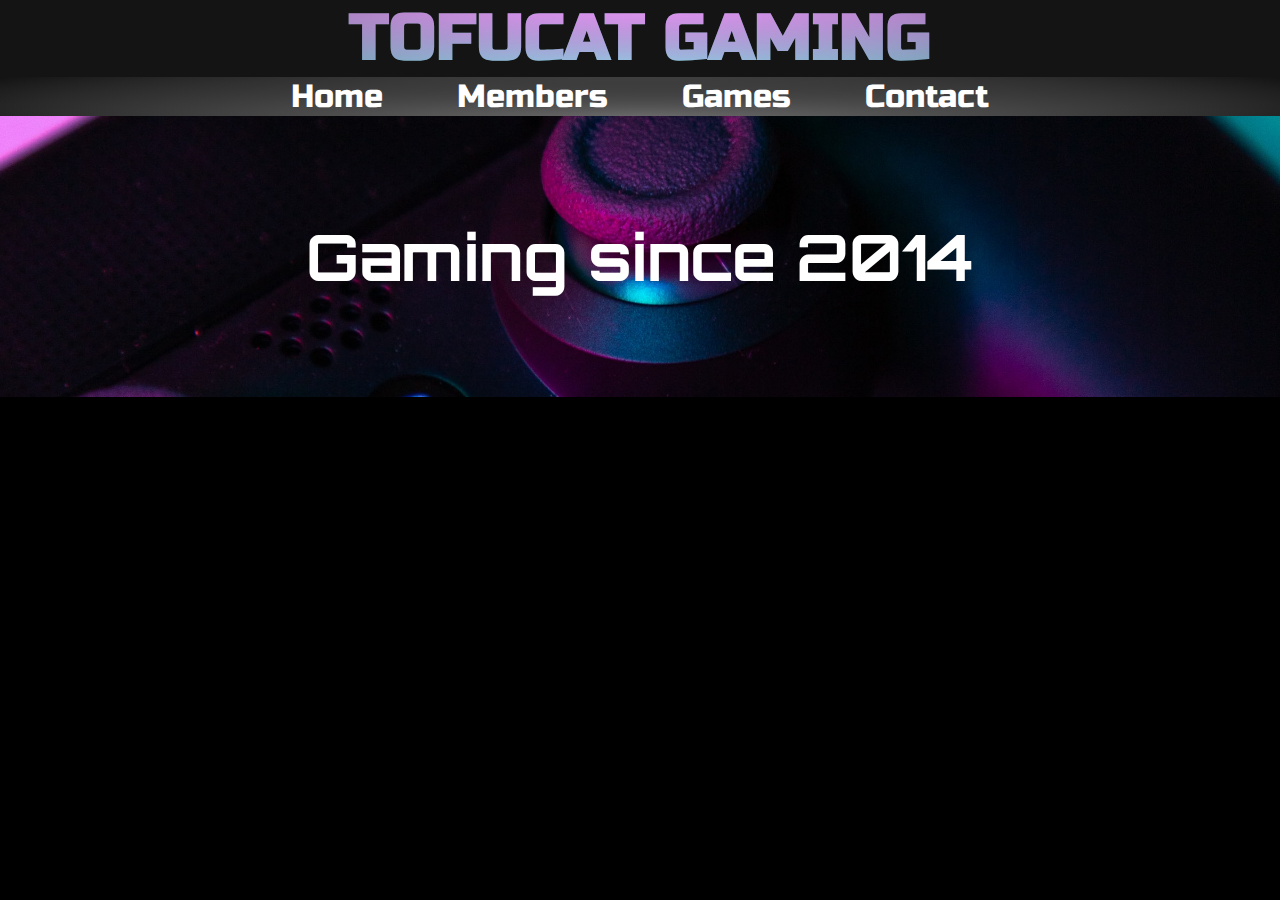
==== index.html @ 0c2eaec6 "-make dropdown cover intro section -change gradients to elipse -fit background image to intro sectio" ====
<!DOCTYPE html>
<html>
  <body>
    <head>
      <title>TofuCat Gaming</title>
      <link rel="stylesheet" href="./resources/style.css" />
      <meta name="viewport" content="width=device-width, initial-scale=1.0" />
      <link rel="preconnect" href="https://fonts.googleapis.com" />
      <link rel="preconnect" href="https://fonts.gstatic.com" crossorigin />
      <link
        href="https://fonts.googleapis.com/css2?family=Orbitron&family=Russo+One&display=swap"
        rel="stylesheet"
      />
    </head>

    <header>
      <div class="title">
        <h1 id="title-hi">TOFUCAT GAMING</h1>
      </div>
      <nav>
        <div class="topnav" id="myTopnav">
          <!-- Large screen nav links-->
          <ul>
            <li>
              <a href="#home">Home</a>
            </li>
            <li>
              <a href="#members">Members</a>
            </li>
            <li>
              <a href="#games">Games</a>
            </li>
            <li>
              <a href="#contact">Contact</a>
            </li>
          </ul>

          <!-- Small screen nav menu button-->
          <div class="menu-icon" onclick="myFunction()">
            <div class="menu-icon-bars"></div>
            <div class="menu-icon-bars"></div>
            <div class="menu-icon-bars"></div>
          </div>
        </div>
      </nav>
    </header>
    <main>
      <section class="intro">
        <h1>Gaming since 2014</h1>
      </section>
    </main>
    <script src="resources/tofuscript.js"></script>
  </body>
</html>
---- resources/style.css ----
body {
  font-size: 16px;
  margin: 0;
  background-color: black;
}

h1 {
  font-size: 4rem;
  text-align: center;
}

/* Styling for Header and Navbar */

.title {
  background-color: rgb(20, 20, 20);
  margin: 0 auto;
}

#title-hi {
  font-family: "Russo One", sans-serif;
  margin: 0 auto;
  background: radial-gradient(ellipse at top, #f396ff, transparent),
            radial-gradient(ellipse at bottom, #5dffe4, transparent););
  background-clip: text;
  -webkit-background-clip: text;
  -moz-background-clip: text;
  color: transparent;
}

.topnav {
  display: flex;
  justify-content: space-around;
  background: radial-gradient(ellipse at top, #3f3f3f, transparent),
            radial-gradient(ellipse at bottom, #7a7a7a, transparent);
  font-family: "Russo One", sans-serif;
  font-size: 2rem;
  overflow: hidden;
  z-index: 5;
}

.topnav ul {
  list-style-type: none;
  margin: 0;
  padding: 0;
}

.topnav a {
  text-decoration: none;
  color: white;
  padding: 0 2rem;
  border-radius: 5px;
}

.topnav a:hover {
  background-color: greenyellow;
  color: rgb(121, 121, 121);
}

.topnav li {
  display: inline;
}

@media screen and (max-width: 761px) {
  .topnav {
    font-size: 1.5rem;
  }
}

.menu-icon {
  display: none;
}

@media screen and (max-width: 635px) {
  .topnav ul {
    display: none;
  }

  .menu-icon {
    display: block;
    padding: 5px;
    border-radius: 5px;
    z-index: 2;
  }

  .menu-icon:hover {
    background-color: greenyellow;
  }

  .menu-icon-bars {
    background-color: white;
    width: 4rem;
    height: 0.25rem;
    margin: 10px;
    border-radius: 10px;
  }

  .menu-icon:hover .menu-icon-bars {
    background-color: rgb(121, 121, 121);
  }

  /* Styling for topnav on small screens */

  .topnav.responsive .menu-icon {
  }

  /*For animation of dropdown menu */
  @keyframes menuFade {
    0% {
      opacity: 0;
    }
    100% {
      opacity: 100%;
    }
  }

  .topnav.responsive ul {
    display: flex;
    flex-flow: column nowrap;
    justify-content: space-around;
    align-items: center;
    padding: 0 100%;
    background-color: rgb(53, 53, 53);
    margin-top: 62px;
    animation: menuFade 500ms ease-in-out forwards;
    z-index: 2;
    position: absolute;
  }

  .topnav.responsive ul li {
    border: 1px solid rgb(121, 121, 121);
    border-style: none none solid none;
    padding: 0 100%;
    position: relative;
  }

  .topnav.responsive li:hover {
    background-color: greenyellow;
    animation: menuFade 400ms ease-in-out forwards;
  }

  .topnav.responsive li:hover a {
    color: rgb(53, 53, 53);
  }

  .topnav.responsive a {
    font-size: 3rem;
  }
}

/* Styling for Intro Section */

.intro {
  background-image: url(/resources/images/ps4_controller.jpg);
  background-repeat: no-repeat;
  background-size: clip;
  background-position: center;
  background-size: 100%;
  z-index: 1;
}

.intro h1 {
  font-family: "Orbitron", sans-serif;
  color: white;
  padding: 100px 0;
  margin: 0;
}
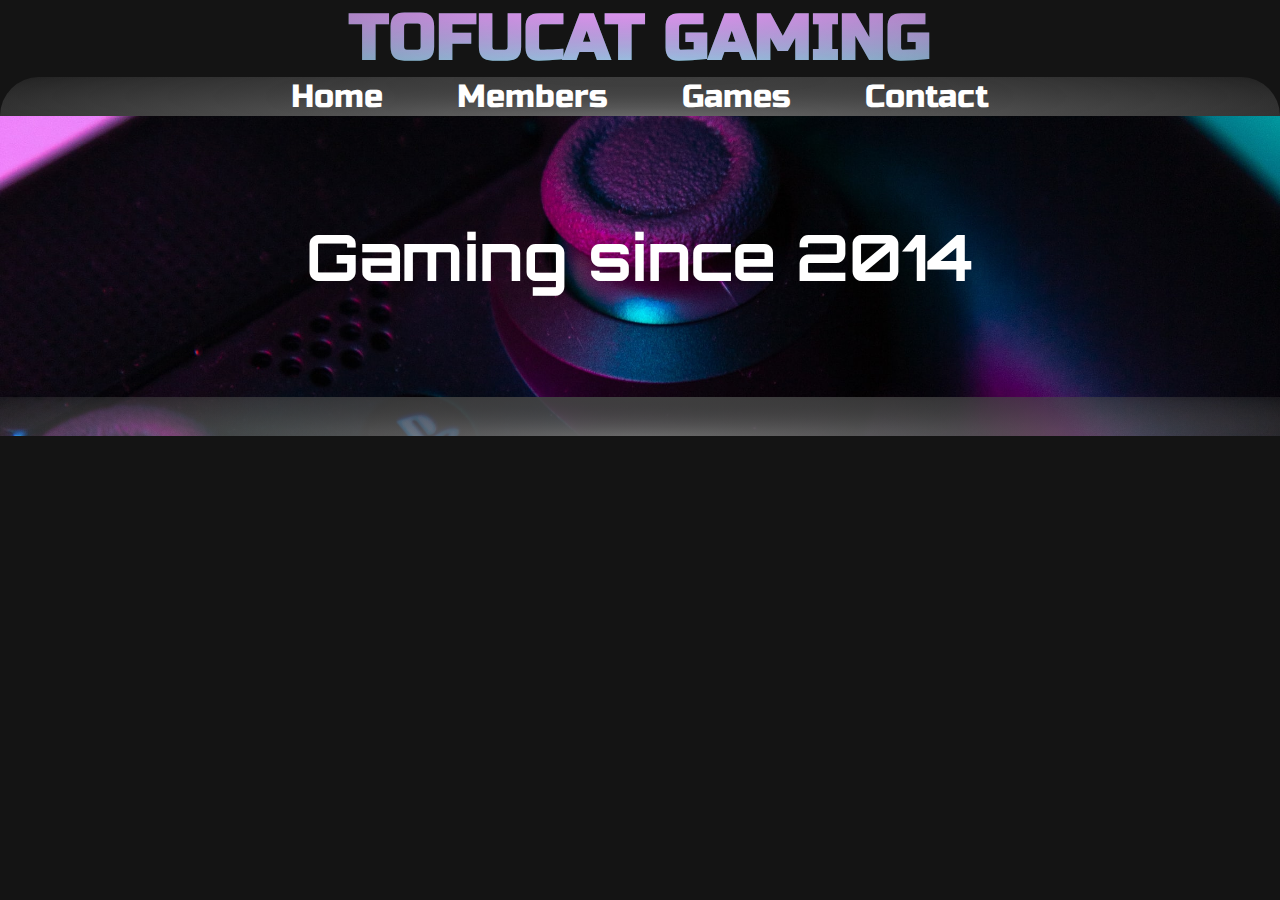
==== commit 75ceae65: "tweak title sizes and add intro footer" ====
--- a/index.html
+++ b/index.html
@@ -25,7 +25,7 @@
               <a href="#home">Home</a>
             </li>
             <li>
-              <a href="#members">Members</a>
+              <a href="members.html">Members</a>
             </li>
             <li>
               <a href="#games">Games</a>
@@ -47,6 +47,7 @@
     <main>
       <section class="intro">
         <h1>Gaming since 2014</h1>
+        <div class="intro-footer"></div>
       </section>
     </main>
     <script src="resources/tofuscript.js"></script>
--- a/resources/style.css
+++ b/resources/style.css
@@ -1,11 +1,20 @@
+html {
+}
+
 body {
   font-size: 16px;
   margin: 0;
-  background-color: black;
+  background-color: rgb(20, 20, 20);
 }
 
 h1 {
   font-size: 4rem;
+  text-align: center;
+}
+
+h2 {
+  font-family: "Orbitron", sans-serif;
+  font-size: 3rem;
   text-align: center;
 }
 
@@ -20,7 +29,7 @@
   font-family: "Russo One", sans-serif;
   margin: 0 auto;
   background: radial-gradient(ellipse at top, #f396ff, transparent),
-            radial-gradient(ellipse at bottom, #5dffe4, transparent););
+    radial-gradient(ellipse at bottom, #5dffe4, transparent);
   background-clip: text;
   -webkit-background-clip: text;
   -moz-background-clip: text;
@@ -31,11 +40,13 @@
   display: flex;
   justify-content: space-around;
   background: radial-gradient(ellipse at top, #3f3f3f, transparent),
-            radial-gradient(ellipse at bottom, #7a7a7a, transparent);
+    radial-gradient(ellipse at bottom, #7a7a7a, transparent);
   font-family: "Russo One", sans-serif;
   font-size: 2rem;
   overflow: hidden;
   z-index: 5;
+  border-start-end-radius: 50px;
+  border-start-start-radius: 50px;
 }
 
 .topnav ul {
@@ -71,6 +82,20 @@
 }
 
 @media screen and (max-width: 635px) {
+  .title h1 {
+    font-size: 3rem;
+  }
+  .intro h1 {
+    font-size: 2rem;
+  }
+
+  @media screen and (max-width: 450px) {
+    .title h1 {
+      font-size: 2.5rem;
+      padding: 10px 0;
+    }
+  }
+
   .topnav ul {
     display: none;
   }
@@ -98,61 +123,76 @@
     background-color: rgb(121, 121, 121);
   }
 
-  /* Styling for topnav on small screens */
-
-  .topnav.responsive .menu-icon {
-  }
-
-  /*For animation of dropdown menu */
-  @keyframes menuFade {
-    0% {
-      opacity: 0;
-    }
-    100% {
-      opacity: 100%;
-    }
-  }
-
-  .topnav.responsive ul {
-    display: flex;
-    flex-flow: column nowrap;
-    justify-content: space-around;
-    align-items: center;
-    padding: 0 100%;
-    background-color: rgb(53, 53, 53);
-    margin-top: 62px;
-    animation: menuFade 500ms ease-in-out forwards;
-    z-index: 2;
-    position: absolute;
-  }
-
-  .topnav.responsive ul li {
-    border: 1px solid rgb(121, 121, 121);
-    border-style: none none solid none;
-    padding: 0 100%;
-    position: relative;
-  }
-
-  .topnav.responsive li:hover {
-    background-color: greenyellow;
-    animation: menuFade 400ms ease-in-out forwards;
-  }
-
-  .topnav.responsive li:hover a {
-    color: rgb(53, 53, 53);
-  }
-
-  .topnav.responsive a {
-    font-size: 3rem;
-  }
+  .members h1 {
+    font-size: 2.5rem;
+  }
+
+  h2 {
+    font-size: 2rem;
+  }
+}
+
+@media screen and (max-width: 415px) {
+  h2 {
+    font-size: 1.5rem;
+  }
+}
+
+/* Styling for topnav on small screens */
+
+/*For fade in animations*/
+@keyframes menuFade {
+  0% {
+    opacity: 0;
+  }
+  100% {
+    opacity: 100%;
+  }
+}
+
+.topnav.responsive ul {
+  display: flex;
+  flex-flow: column nowrap;
+  justify-content: space-around;
+  align-items: center;
+  padding: 0 100%;
+  background: linear-gradient(
+    90deg,
+    rgb(73, 73, 73),
+    rgb(20, 20, 20),
+    rgb(73, 73, 73)
+  );
+  margin-top: 62px;
+  animation: menuFade 500ms ease-in-out forwards;
+  z-index: 2;
+  position: absolute;
+}
+
+.topnav.responsive ul li {
+  border: 1px solid rgb(121, 121, 121);
+  border-style: none none solid none;
+  padding: 10px 100%;
+  position: relative;
+}
+
+.topnav.responsive li:hover {
+  background-color: greenyellow;
+  animation: menuFade 400ms ease-in-out forwards;
+}
+
+.topnav.responsive li:hover a {
+  color: rgb(20, 20, 20);
+}
+
+.topnav.responsive a {
+  font-size: 2.75rem;
 }
 
 /* Styling for Intro Section */
 
 .intro {
-  background-image: url(/resources/images/ps4_controller.jpg);
+  background-image: url(./images/ps4_controller.jpg);
   background-repeat: no-repeat;
-  background-size: clip;
   background-position: center;
   background-size: 100%;
   z-index: 1;
@@ -164,3 +204,52 @@
   padding: 100px 0;
   margin: 0;
 }
+
+.intro-footer {
+  width: 100%;
+  height: 39px;
+  background: radial-gradient(ellipse at top, #3f3f3f, transparent),
+    radial-gradient(ellipse at bottom, #7a7a7a, transparent);
+}
+
+/* Styling for members page */
+
+.members {
+  display: flex;
+  flex-flow: column nowrap;
+}
+
+.members h1 {
+  font-family: "Russo One", sans-serif;
+  color: black;
+  background-color: white;
+  border-radius: 10px;
+  margin: 10px auto;
+  width: 75%;
+  text-overflow: clip;
+}
+
+.member-profile {
+  background: linear-gradient(greenyellow, rgb(233, 255, 197));
+  margin: 10px auto;
+  border: 10px solid white;
+  border-style: none solid;
+  border-radius: 10px;
+  width: 70%;
+  opacity: 0;
+}
+
+#a {
+  animation: menuFade 900ms ease-in-out forwards;
+  animation-delay: 150ms;
+}
+
+#b {
+  animation: menuFade 900ms ease-in-out forwards;
+  animation-delay: 550ms;
+}
+
+#c {
+  animation: menuFade 900ms ease-in-out forwards;
+  animation-delay: 950ms;
+}
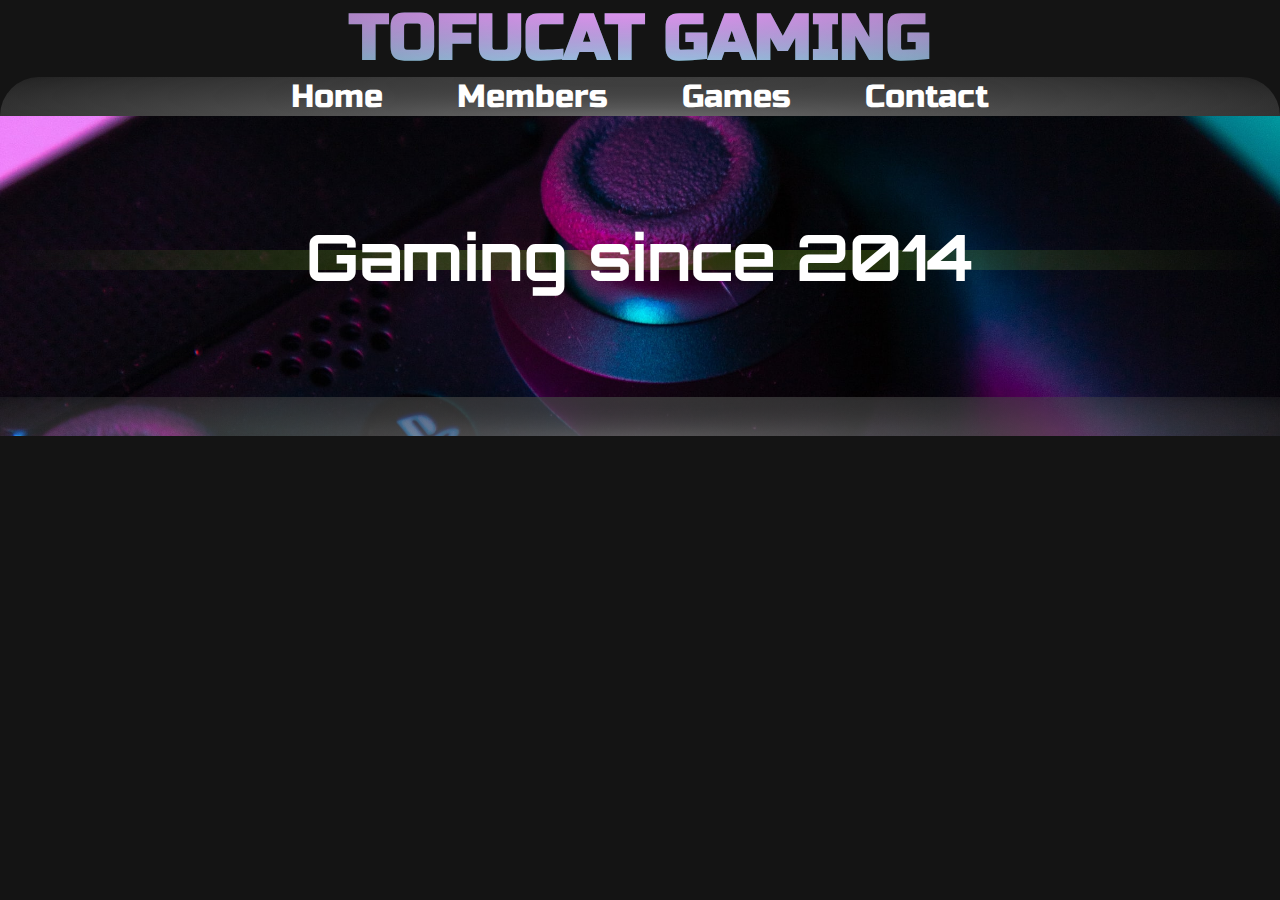
==== commit 7df03b8a: "add intro-add-on div and tweak members h2" ====
--- a/index.html
+++ b/index.html
@@ -46,6 +46,7 @@
     </header>
     <main>
       <section class="intro">
+        <div class="intro-h1-addon"></div>
         <h1>Gaming since 2014</h1>
         <div class="intro-footer"></div>
       </section>
--- a/resources/style.css
+++ b/resources/style.css
@@ -164,7 +164,7 @@
   );
   margin-top: 62px;
   animation: menuFade 500ms ease-in-out forwards;
-  z-index: 2;
+  z-index: 3;
   position: absolute;
 }
 
@@ -195,14 +195,15 @@
   background-repeat: no-repeat;
   background-position: center;
   background-size: 100%;
-  z-index: 1;
 }
 
 .intro h1 {
+  position: relative;
   font-family: "Orbitron", sans-serif;
   color: white;
   padding: 100px 0;
   margin: 0;
+  z-index: 2;
 }
 
 .intro-footer {
@@ -210,6 +211,23 @@
   height: 39px;
   background: radial-gradient(ellipse at top, #3f3f3f, transparent),
     radial-gradient(ellipse at bottom, #7a7a7a, transparent);
+  opacity: 80%;
+}
+
+.intro-h1-addon {
+  position: absolute;
+  background: linear-gradient(
+    90deg,
+    transparent,
+    greenyellow,
+    greenyellow,
+    transparent
+  );
+  width: 100%;
+  height: 20px;
+  z-index: 1;
+  margin-top: 134px;
+  opacity: 20%;
 }
 
 /* Styling for members page */
@@ -223,10 +241,8 @@
   font-family: "Russo One", sans-serif;
   color: black;
   background-color: white;
-  border-radius: 10px;
-  margin: 10px auto;
-  width: 75%;
-  text-overflow: clip;
+  margin: 20px auto;
+  width: 100%;
 }
 
 .member-profile {
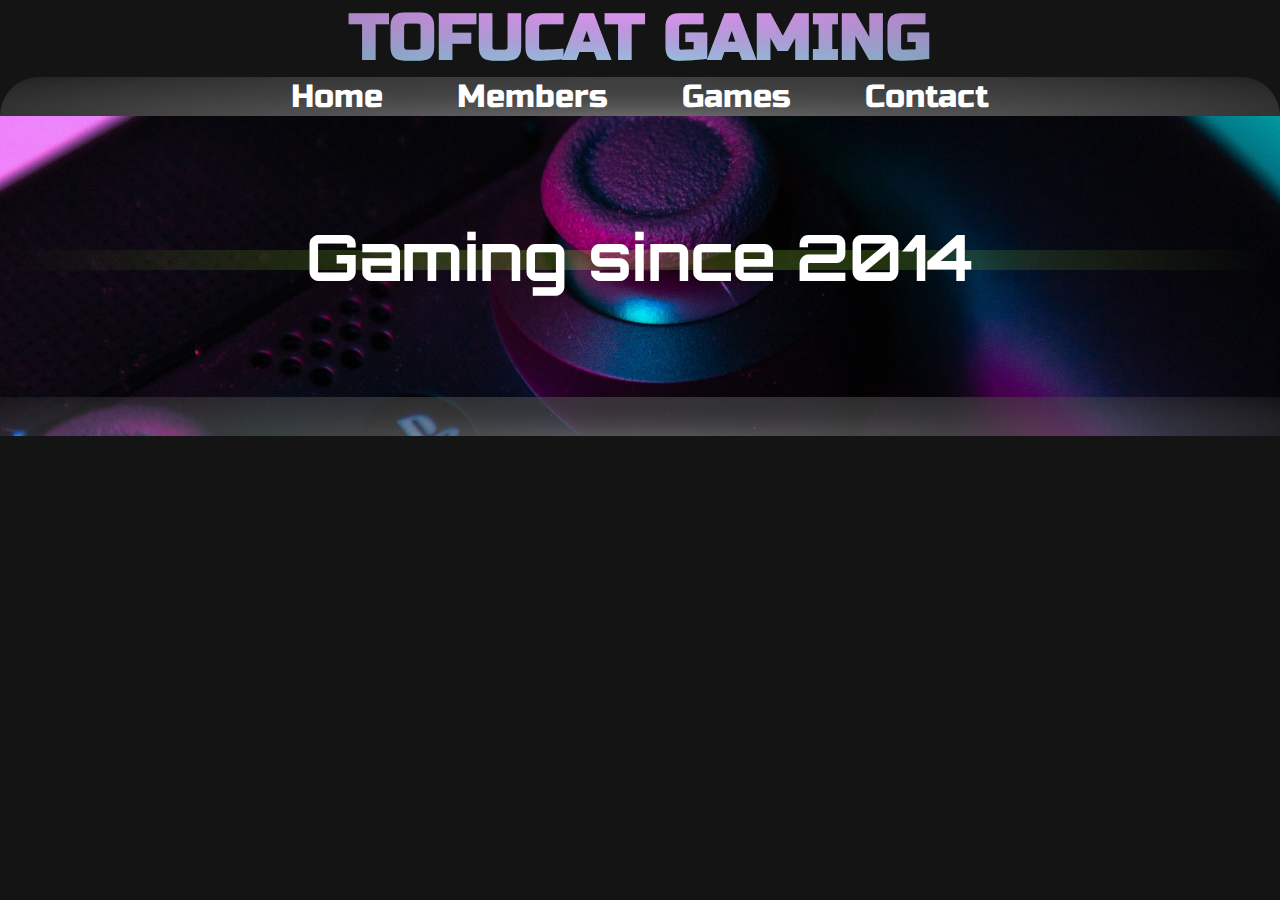
==== commit 331272d2: "fix greenline behind intro h1 div" ====
--- a/index.html
+++ b/index.html
@@ -46,7 +46,7 @@
     </header>
     <main>
       <section class="intro">
-        <div class="intro-h1-addon"></div>
+        <div class="intro-h1-greenline"></div>
         <h1>Gaming since 2014</h1>
         <div class="intro-footer"></div>
       </section>
--- a/resources/style.css
+++ b/resources/style.css
@@ -214,8 +214,8 @@
   opacity: 80%;
 }
 
-.intro-h1-addon {
-  position: absolute;
+.intro-h1-greenline {
+  position: fixed;
   background: linear-gradient(
     90deg,
     transparent,
@@ -230,6 +230,12 @@
   opacity: 20%;
 }
 
+@media screen and (max-width: 635px) {
+  .intro-h1-greenline {
+    margin-top: 112px;
+  }
+}
+
 /* Styling for members page */
 
 .members {
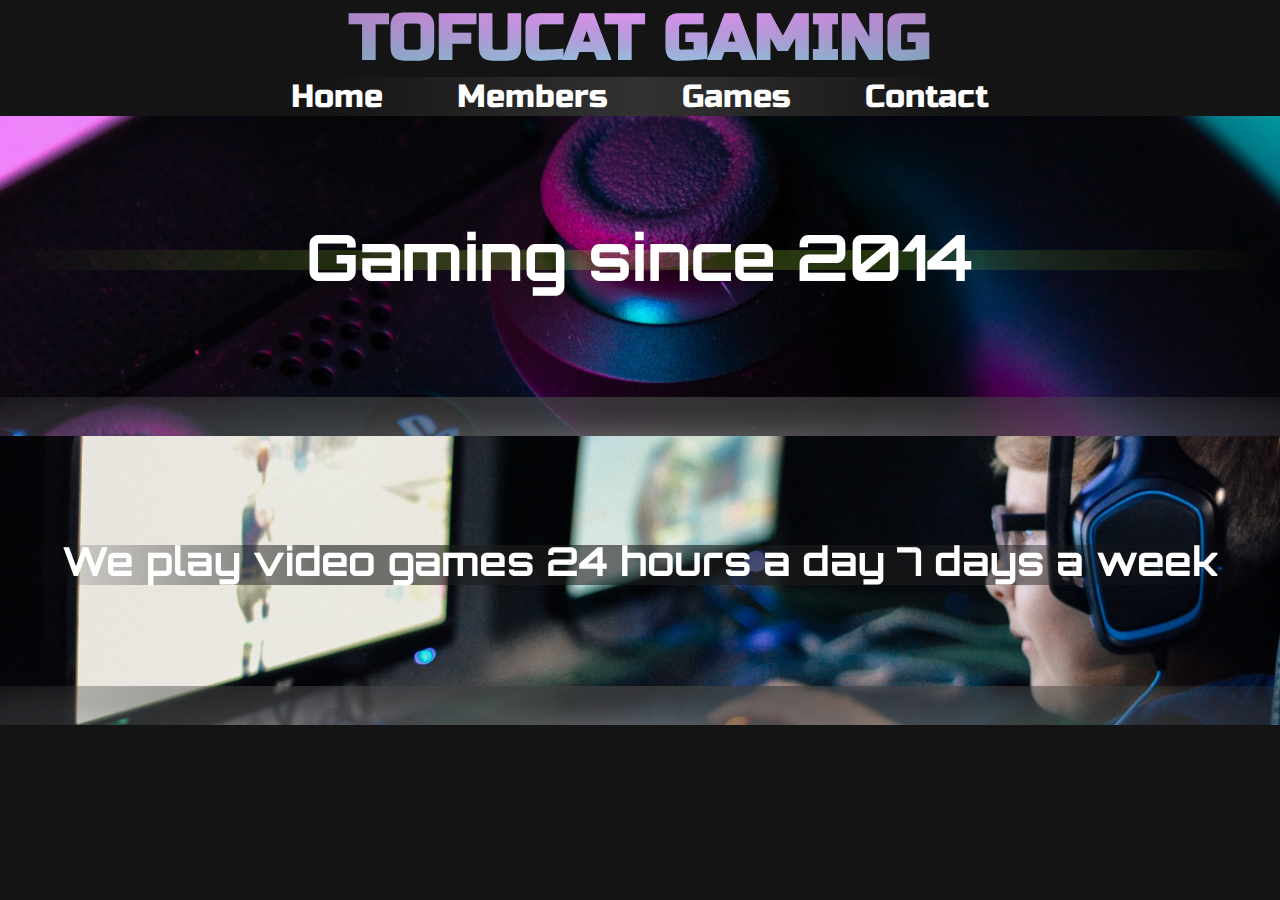
==== commit f9fc627f: "add statement section and member background image" ====
--- a/index.html
+++ b/index.html
@@ -45,10 +45,15 @@
       </nav>
     </header>
     <main>
-      <section class="intro">
-        <div class="intro-h1-greenline"></div>
+      <section class="container" id="intro">
+        <div class="h1-background-line" id="intro"></div>
         <h1>Gaming since 2014</h1>
-        <div class="intro-footer"></div>
+        <div class="container-footer"></div>
+      </section>
+      <section class="container" id="statement">
+        <div class="h1-background-line" id="statement"></div>
+        <h1>We play video games 24 hours a day 7 days a week</h1>
+        <div class="container-footer"></div>
       </section>
     </main>
     <script src="resources/tofuscript.js"></script>
--- a/resources/style.css
+++ b/resources/style.css
@@ -1,6 +1,3 @@
-html {
-}
-
 body {
   font-size: 16px;
   margin: 0;
@@ -39,8 +36,14 @@
 .topnav {
   display: flex;
   justify-content: space-around;
-  background: radial-gradient(ellipse at top, #3f3f3f, transparent),
-    radial-gradient(ellipse at bottom, #7a7a7a, transparent);
+  background: linear-gradient(
+    90deg,
+    transparent,
+    transparent,
+    rgb(50, 50, 50),
+    transparent,
+    transparent
+  );
   font-family: "Russo One", sans-serif;
   font-size: 2rem;
   overflow: hidden;
@@ -64,7 +67,7 @@
 
 .topnav a:hover {
   background-color: greenyellow;
-  color: rgb(121, 121, 121);
+  color: rgb(20, 20, 20);
 }
 
 .topnav li {
@@ -81,12 +84,24 @@
   display: none;
 }
 
-@media screen and (max-width: 635px) {
+@media screen and (max-width: 659px) {
   .title h1 {
     font-size: 3rem;
   }
-  .intro h1 {
+
+  .container h1 {
     font-size: 2rem;
+  }
+
+  #intro.h1-background-line {
+    margin-top: 112px;
+  }
+  .topnav a {
+    width: 100%;
+  }
+
+  .topnav a:hover {
+    background-color: transparent;
   }
 
   @media screen and (max-width: 450px) {
@@ -120,7 +135,7 @@
   }
 
   .menu-icon:hover .menu-icon-bars {
-    background-color: rgb(121, 121, 121);
+    background-color: rgb(20, 20, 20);
   }
 
   .members h1 {
@@ -176,7 +191,7 @@
 }
 
 .topnav.responsive li:hover {
-  background-color: greenyellow;
+  background: linear-gradient(90deg, transparent, greenyellow, transparent);
   animation: menuFade 400ms ease-in-out forwards;
 }
 
@@ -185,19 +200,22 @@
 }
 
 .topnav.responsive a {
-  font-size: 2.75rem;
+  font-size: 2.55rem;
 }
 
 /* Styling for Intro Section */
 
-.intro {
-  background-image: url(./images/ps4_controller.jpg);
+.container {
   background-repeat: no-repeat;
   background-position: center;
   background-size: 100%;
 }
 
-.intro h1 {
+#intro.container {
+  background-image: url(./images/ps4_controller.jpg);
+}
+
+.container h1 {
   position: relative;
   font-family: "Orbitron", sans-serif;
   color: white;
@@ -206,7 +224,7 @@
   z-index: 2;
 }
 
-.intro-footer {
+.container-footer {
   width: 100%;
   height: 39px;
   background: radial-gradient(ellipse at top, #3f3f3f, transparent),
@@ -214,7 +232,7 @@
   opacity: 80%;
 }
 
-.intro-h1-greenline {
+.h1-background-line {
   position: fixed;
   background: linear-gradient(
     90deg,
@@ -230,9 +248,42 @@
   opacity: 20%;
 }
 
-@media screen and (max-width: 635px) {
-  .intro-h1-greenline {
-    margin-top: 112px;
+/*Styling for Statement Section*/
+
+#statement.container {
+  background-image: url(./images/fortnite_kid_pc.jpg);
+}
+
+#statement h1 {
+  font-size: 2.5rem;
+}
+
+#statement.h1-background-line {
+  background: linear-gradient(
+    90deg,
+    transparent,
+    rgb(29, 29, 29),
+    rgb(29, 29, 29),
+    rgb(29, 29, 29),
+    transparent
+  );
+  height: 40px;
+  opacity: 60%;
+  margin-top: 109px;
+}
+
+@media screen and (max-width: 1142px) {
+  #statement.h1-background-line {
+    height: 85px;
+  }
+}
+
+@media screen and (max-width: 589px) {
+  #statement.h1-background-line {
+    height: 110px;
+  }
+  #statement h1 {
+    font-size: 2rem;
   }
 }
 
@@ -241,18 +292,23 @@
 .members {
   display: flex;
   flex-flow: column nowrap;
+  background-image: url(./images/e_sport.jpg);
+  background-repeat: no-repeat;
+  background-position: center;
+  background-size: cover;
+  padding-bottom: 200px;
 }
 
 .members h1 {
   font-family: "Russo One", sans-serif;
   color: black;
-  background-color: white;
+  background: linear-gradient(90deg, transparent, white, transparent);
   margin: 20px auto;
   width: 100%;
 }
 
 .member-profile {
-  background: linear-gradient(greenyellow, rgb(233, 255, 197));
+  background: linear-gradient(greenyellow, rgb(223, 255, 171));
   margin: 10px auto;
   border: 10px solid white;
   border-style: none solid;
@@ -261,6 +317,10 @@
   opacity: 0;
 }
 
+.member-profile:hover {
+  background: linear-gradient(rgb(201, 201, 201), rgb(172, 172, 172));
+}
+
 #a {
   animation: menuFade 900ms ease-in-out forwards;
   animation-delay: 150ms;
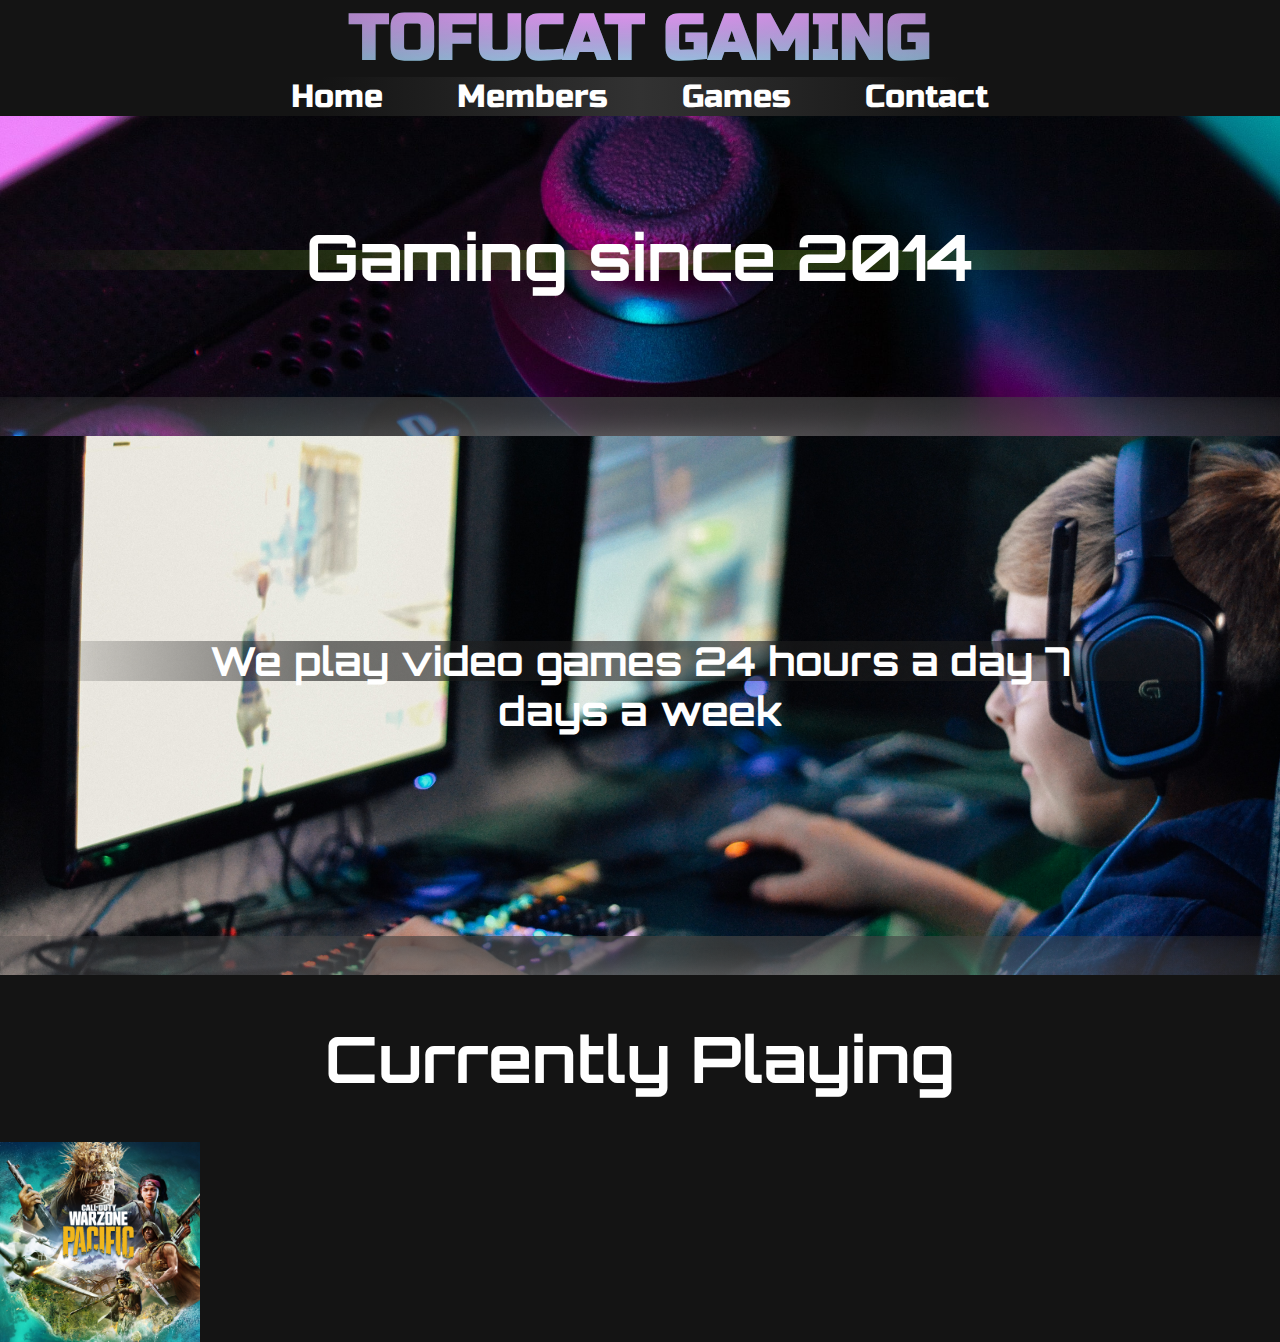
==== commit b1bcd735: "begin games section" ====
--- a/index.html
+++ b/index.html
@@ -55,6 +55,12 @@
         <h1>We play video games 24 hours a day 7 days a week</h1>
         <div class="container-footer"></div>
       </section>
+      <section class="games" id="games">
+        <h1>Currently Playing</h1>
+        <div class="flex-container">
+          <img src="./resources/images/warzone.jfif" />
+        </div>
+      </section>
     </main>
     <script src="resources/tofuscript.js"></script>
   </body>
--- a/resources/style.css
+++ b/resources/style.css
@@ -203,12 +203,12 @@
   font-size: 2.55rem;
 }
 
-/* Styling for Intro Section */
+/* Intro Section */
 
 .container {
   background-repeat: no-repeat;
   background-position: center;
-  background-size: 100%;
+  background-size: cover;
 }
 
 #intro.container {
@@ -233,7 +233,7 @@
 }
 
 .h1-background-line {
-  position: fixed;
+  position: absolute;
   background: linear-gradient(
     90deg,
     transparent,
@@ -248,7 +248,7 @@
   opacity: 20%;
 }
 
-/*Styling for Statement Section*/
+/* Statement Section */
 
 #statement.container {
   background-image: url(./images/fortnite_kid_pc.jpg);
@@ -256,6 +256,7 @@
 
 #statement h1 {
   font-size: 2.5rem;
+  padding: 200px;
 }
 
 #statement.h1-background-line {
@@ -269,7 +270,7 @@
   );
   height: 40px;
   opacity: 60%;
-  margin-top: 109px;
+  margin-top: 205px;
 }
 
 @media screen and (max-width: 1142px) {
@@ -287,7 +288,23 @@
   }
 }
 
-/* Styling for members page */
+/* Games Page */
+
+.flex-container {
+  display: flex;
+}
+
+.flex-container img {
+  width: 200px;
+  height: auto;
+}
+
+.games h1 {
+  font-family: "Orbitron", sans-serif;
+  color: white;
+}
+
+/* Members page */
 
 .members {
   display: flex;
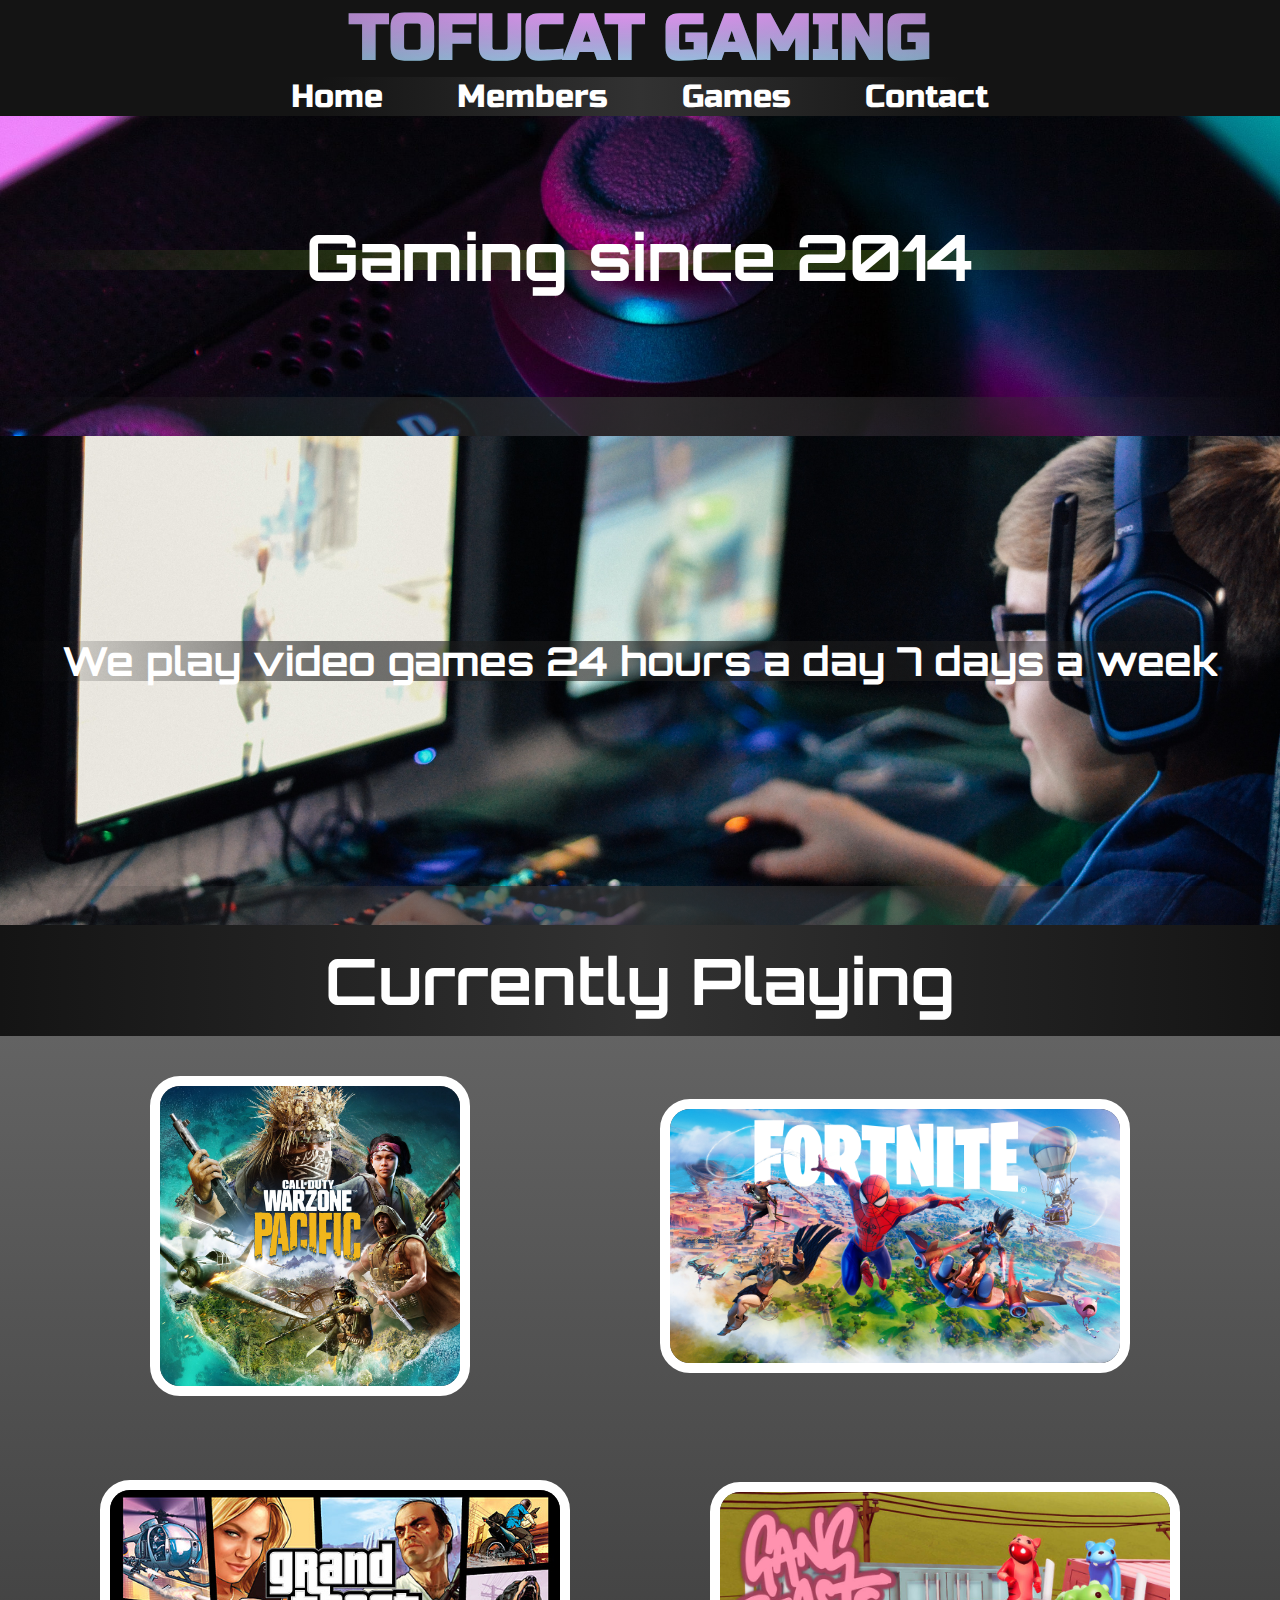
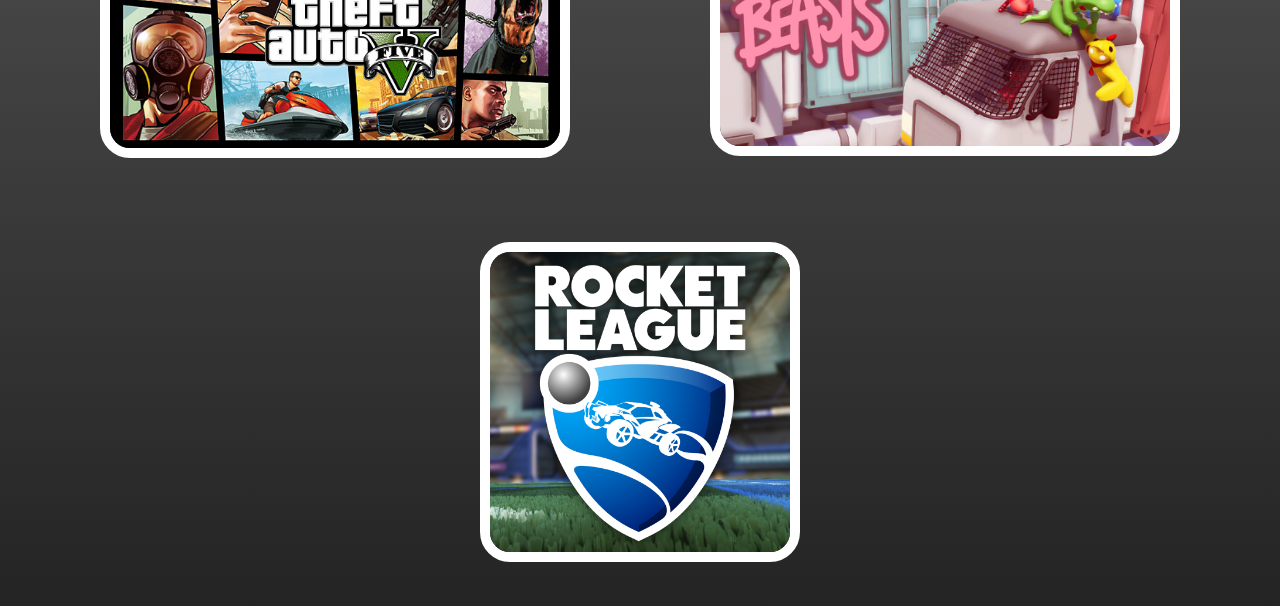
==== commit 9795ba87: "complete games section" ====
--- a/index.html
+++ b/index.html
@@ -58,7 +58,24 @@
       <section class="games" id="games">
         <h1>Currently Playing</h1>
         <div class="flex-container">
-          <img src="./resources/images/warzone.jfif" />
+          <a
+            href="https://www.callofduty.com/content/atvi/callofduty/warzone/web/en/home.html"
+            ><img src="./resources/images/warzone.jfif"
+          /></a>
+          <a href="https://www.epicgames.com/fortnite/en-US/home"
+            ><img id="wide-img" src="./resources/images/fortnite.jfif"
+          /></a>
+          <a
+            href="https://www.rockstargames.com/V/restricted-content/agegate/form?redirect=https%3A%2F%2Fwww.rockstargames.com%2FV%2F&options=&locale=en_us"
+            ><img id="wide-img" src="./resources/images/gta5.jpg"
+          /></a>
+          <a href="https://gangbeasts.game/"
+            ><img id="wide-img" src="./resources/images/gangbeasts.jfif"
+          /></a>
+
+          <a href="https://www.rocketleague.com/"
+            ><img src="./resources/images/rocket_league.jpg"
+          /></a>
         </div>
       </section>
     </main>
--- a/resources/style.css
+++ b/resources/style.css
@@ -90,11 +90,11 @@
   }
 
   .container h1 {
-    font-size: 2rem;
+    font-size: 2.5rem;
   }
 
   #intro.h1-background-line {
-    margin-top: 112px;
+    margin-top: 118px;
   }
   .topnav a {
     width: 100%;
@@ -200,7 +200,7 @@
 }
 
 .topnav.responsive a {
-  font-size: 2.55rem;
+  font-size: 2.67rem;
 }
 
 /* Intro Section */
@@ -227,8 +227,7 @@
 .container-footer {
   width: 100%;
   height: 39px;
-  background: radial-gradient(ellipse at top, #3f3f3f, transparent),
-    radial-gradient(ellipse at bottom, #7a7a7a, transparent);
+  background: linear-gradient(90deg, transparent, rgb(50, 50, 50), transparent);
   opacity: 80%;
 }
 
@@ -256,7 +255,7 @@
 
 #statement h1 {
   font-size: 2.5rem;
-  padding: 200px;
+  padding: 200px 0;
 }
 
 #statement.h1-background-line {
@@ -279,7 +278,7 @@
   }
 }
 
-@media screen and (max-width: 589px) {
+@media screen and (max-width: 471px) {
   #statement.h1-background-line {
     height: 110px;
   }
@@ -292,16 +291,63 @@
 
 .flex-container {
   display: flex;
+  flex-flow: row wrap;
+  width: 100%;
+  background: linear-gradient(rgb(99, 99, 99), rgb(36, 36, 36));
+  justify-content: space-evenly;
+  align-items: center;
 }
 
 .flex-container img {
-  width: 200px;
+  width: 300px;
   height: auto;
+  margin: 40px;
+  border: 10px solid white;
+  border-radius: 30px;
+}
+
+.flex-container img:hover {
+  border: 10px solid rgb(50, 50, 50);
+}
+
+#wide-img {
+  width: 450px;
+  height: auto;
+}
+
+@media screen and (max-width: 1099px) {
+  .flex-container img {
+    width: 200px;
+  }
+
+  #wide-img {
+    width: 250px;
+    height: auto;
+  }
+}
+
+@media screen and (max-width: 649px) {
+  .flex-container img {
+    margin: 15px;
+  }
+  .games h1 {
+    font-size: 2.5rem;
+  }
 }
 
 .games h1 {
+  position: relative;
   font-family: "Orbitron", sans-serif;
   color: white;
+  background: linear-gradient(90deg, transparent, rgb(50, 50, 50), transparent);
+  margin: 0;
+  padding: 15px;
+}
+
+@media screen and (max-width: 616px) {
+  .games h1 {
+    font-size: 2.5rem;
+  }
 }
 
 /* Members page */
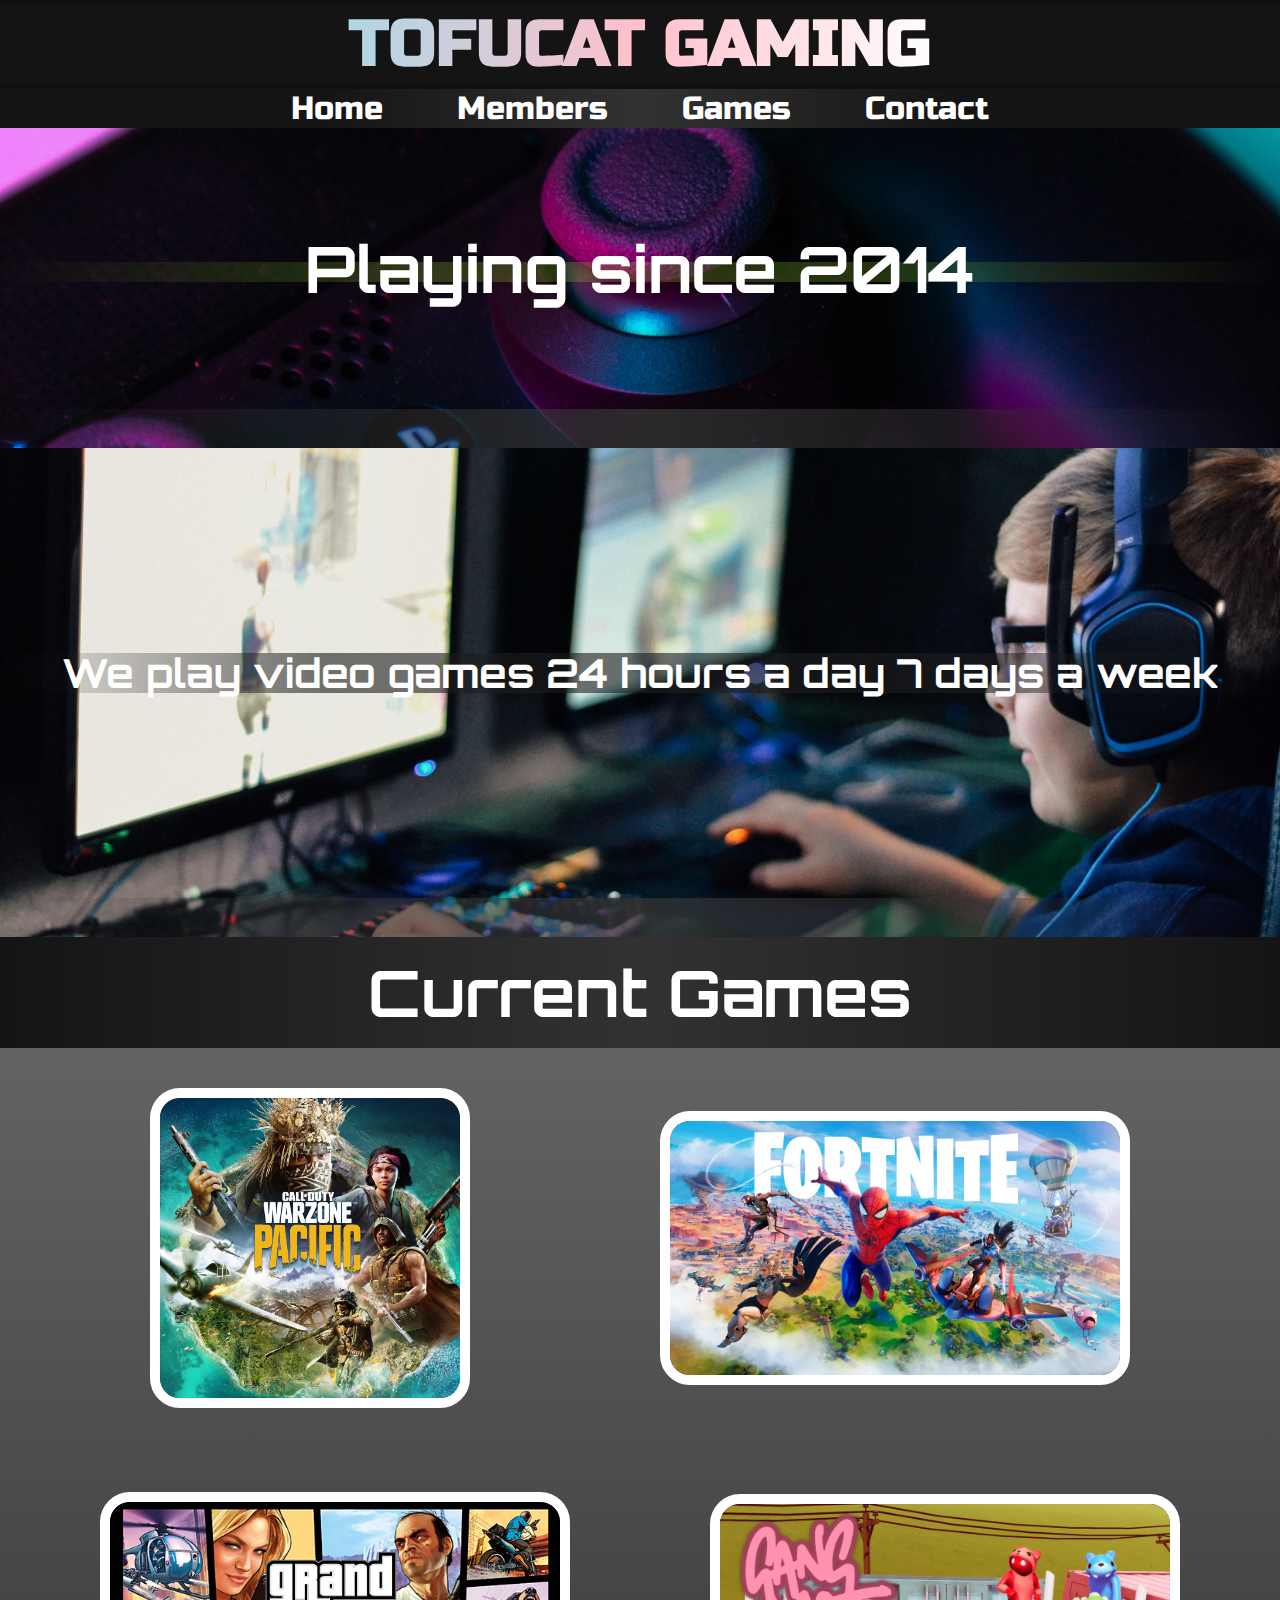
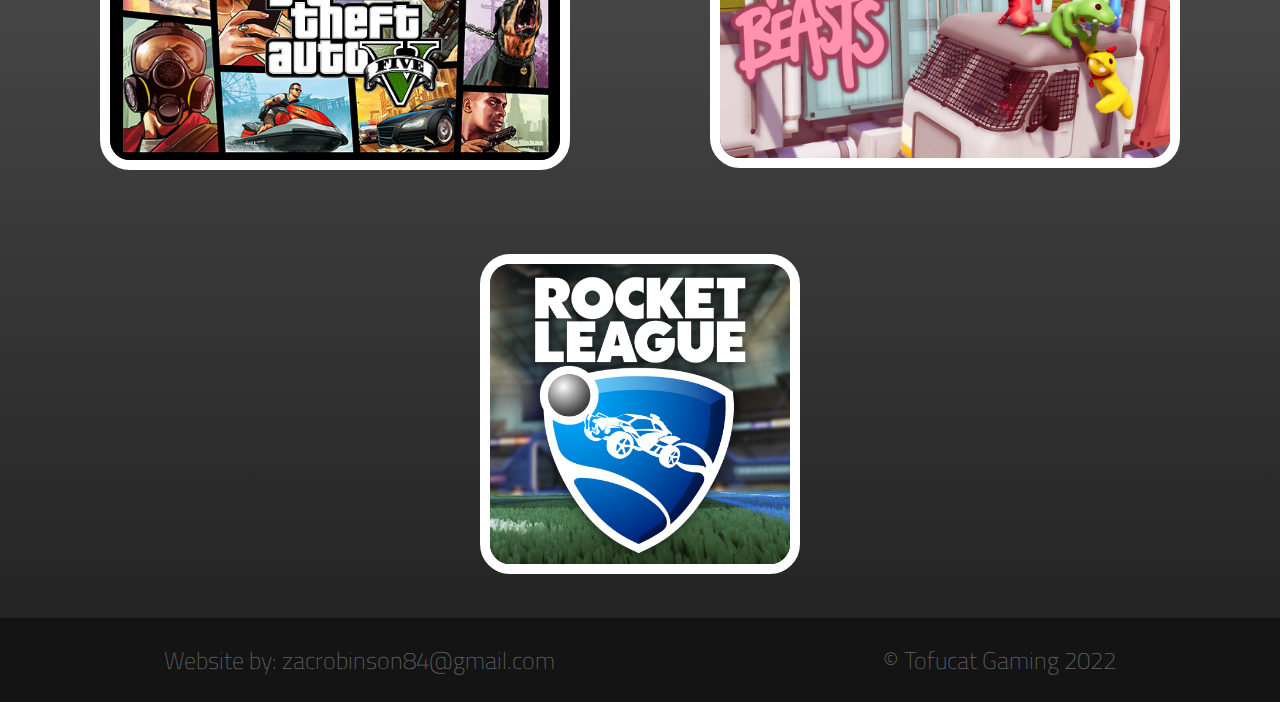
==== commit f257579f: "restyle member profiles and add footer" ====
--- a/index.html
+++ b/index.html
@@ -8,7 +8,7 @@
       <link rel="preconnect" href="https://fonts.googleapis.com" />
       <link rel="preconnect" href="https://fonts.gstatic.com" crossorigin />
       <link
-        href="https://fonts.googleapis.com/css2?family=Orbitron&family=Russo+One&display=swap"
+        href="https://fonts.googleapis.com/css2?family=Orbitron&family=Russo+One&family=Titillium+Web:wght@200;400&display=swap"
         rel="stylesheet"
       />
     </head>
@@ -47,7 +47,7 @@
     <main>
       <section class="container" id="intro">
         <div class="h1-background-line" id="intro"></div>
-        <h1>Gaming since 2014</h1>
+        <h1>Playing since 2014</h1>
         <div class="container-footer"></div>
       </section>
       <section class="container" id="statement">
@@ -56,7 +56,7 @@
         <div class="container-footer"></div>
       </section>
       <section class="games" id="games">
-        <h1>Currently Playing</h1>
+        <h1>Current Games</h1>
         <div class="flex-container">
           <a
             href="https://www.callofduty.com/content/atvi/callofduty/warzone/web/en/home.html"
@@ -79,6 +79,10 @@
         </div>
       </section>
     </main>
+    <footer>
+      <p>Website by: zacrobinson84@gmail.com</p>
+      <p>&copy; Tofucat Gaming 2022</p>
+    </footer>
     <script src="resources/tofuscript.js"></script>
   </body>
 </html>
--- a/resources/style.css
+++ b/resources/style.css
@@ -24,13 +24,17 @@
 
 #title-hi {
   font-family: "Russo One", sans-serif;
-  margin: 0 auto;
-  background: radial-gradient(ellipse at top, #f396ff, transparent),
-    radial-gradient(ellipse at bottom, #5dffe4, transparent);
+  margin: 0;
+  background: linear-gradient(90deg, lightblue, pink, white);
+  background-size: 600px;
+  background-position: center;
+  background-repeat: no-repeat;
   background-clip: text;
   -webkit-background-clip: text;
   -moz-background-clip: text;
   color: transparent;
+  border: 6px solid rgb(17, 17, 17);
+  border-style: solid none;
 }
 
 .topnav {
@@ -161,7 +165,7 @@
     opacity: 0;
   }
   100% {
-    opacity: 100%;
+    opacity: 98%;
   }
 }
 
@@ -278,12 +282,15 @@
   }
 }
 
+@media screen and (max-width: 589px) {
+  #statement h1 {
+    font-size: 2rem;
+  }
+}
+
 @media screen and (max-width: 471px) {
   #statement.h1-background-line {
     height: 110px;
-  }
-  #statement h1 {
-    font-size: 2rem;
   }
 }
 
@@ -348,6 +355,23 @@
   .games h1 {
     font-size: 2.5rem;
   }
+}
+
+/* Footer */
+
+footer {
+  display: flex;
+  flex-flow: row wrap;
+  justify-content: space-around;
+  font-family: "Titillium Web", sans-serif;
+  font-weight: 200;
+  font-size: 1.5rem;
+  color: rgb(99, 99, 99);
+  text-align: center;
+}
+
+footer p {
+  padding: 0 20px;
 }
 
 /* Members page */
@@ -371,17 +395,24 @@
 }
 
 .member-profile {
-  background: linear-gradient(greenyellow, rgb(223, 255, 171));
+  background: linear-gradient(rgb(238, 217, 179), rgb(249, 255, 254));
   margin: 10px auto;
   border: 10px solid white;
   border-style: none solid;
   border-radius: 10px;
-  width: 70%;
+  width: 40%;
   opacity: 0;
 }
 
+@media screen and (max-width: 1110px) {
+  .member-profile {
+    width: 70%;
+  }
+}
+
 .member-profile:hover {
-  background: linear-gradient(rgb(201, 201, 201), rgb(172, 172, 172));
+  background: black;
+  color: white;
 }
 
 #a {
